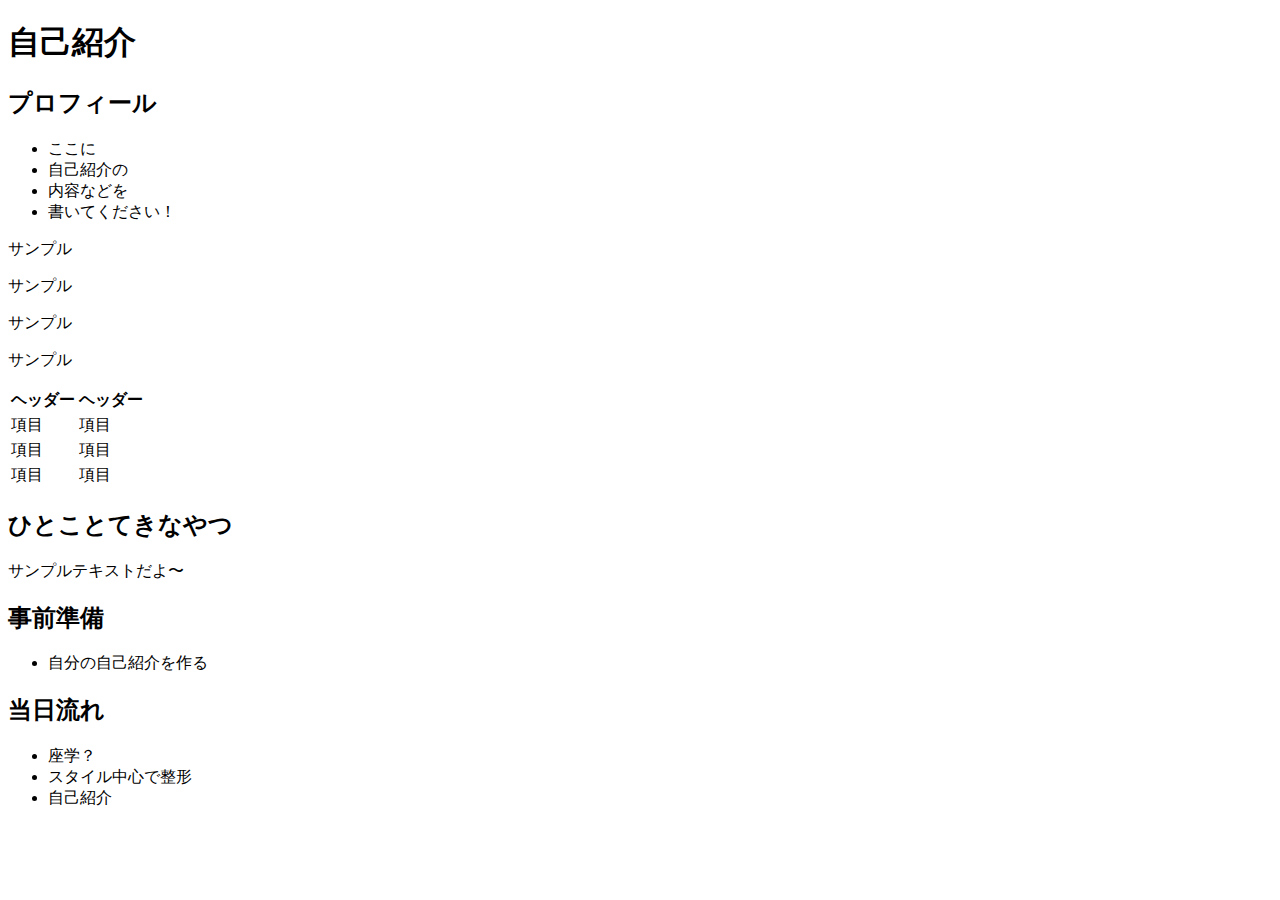
==== template.html @ 9b72c23b "コミットテスト" ====
<!DOCTYPE html>
<html lang="ja">
<head>
    <meta charset="UTF-8">
    <meta http-equiv="X-UA-Compatible" content="IE=edge">
    <meta name="viewport" content="width=device-width, initial-scale=1.0">
    <link rel="stylesheet" href="./css/style.css">
    <script src="./js/sample.js"></script>
    <title>自己紹介テンプレート</title>
</head>
<body>
    <div class="contents">
        <section class="top">
            <!-- ヘッダーの画像を入れてみたりしてもいいかもね！ -->
            <h1 class="top_title">自己紹介</h1>
        </section>
        <section class="profile">
            <h2 class="profile_title">プロフィール</h2>
            <div class="profile_contents">
                <!-- リスト形式で書きたかったらこれ -->
                <ul>
                    <li>ここに</li>
                    <li>自己紹介の</li>
                    <li>内容などを</li>
                    <li>書いてください！</li>
                </ul>
                <!-- テキスト形式で書きたかったらこれ -->
                <p>サンプル</p>
                <p>サンプル</p>
                <p>サンプル</p>
                <p>サンプル</p>
                <!-- テーブルとか使ってみるのもいいかもね〜〜 -->
                <table>
                    <tr>
                        <th>ヘッダー</th>
                        <th>ヘッダー</th>
                    </tr>
                    <tr>
                        <td>項目</td>
                        <td>項目</td>
                    </tr>
                    <tr>
                        <td>項目</td>
                        <td>項目</td>
                    </tr>
                    <tr>
                        <td>項目</td>
                        <td>項目</td>
                    </tr>
                </table>
                <!-- もちろん他の形式を使うのも◎ -->
            </div>
        </section>
        <section class="comment">
            <!-- 好きなものを紹介など、自由に書いてもらえるといいのかな〜と思います -->
            <h2 class="comment_title">ひとことてきなやつ</h2>
            <div class="comment_contents">
                <p>サンプルテキストだよ〜</p>
            </div>
        </section>
        <section>
            <h2>事前準備</h2>
            <ul>
                <li>自分の自己紹介を作る</li>
            </ul>
            <h2>当日流れ</h2>
            <ul>
                <li>座学？</li>
                <li>スタイル中心で整形</li>
                <li>自己紹介</li>
            </ul>
        </section>
    </div>
</body>
</html>
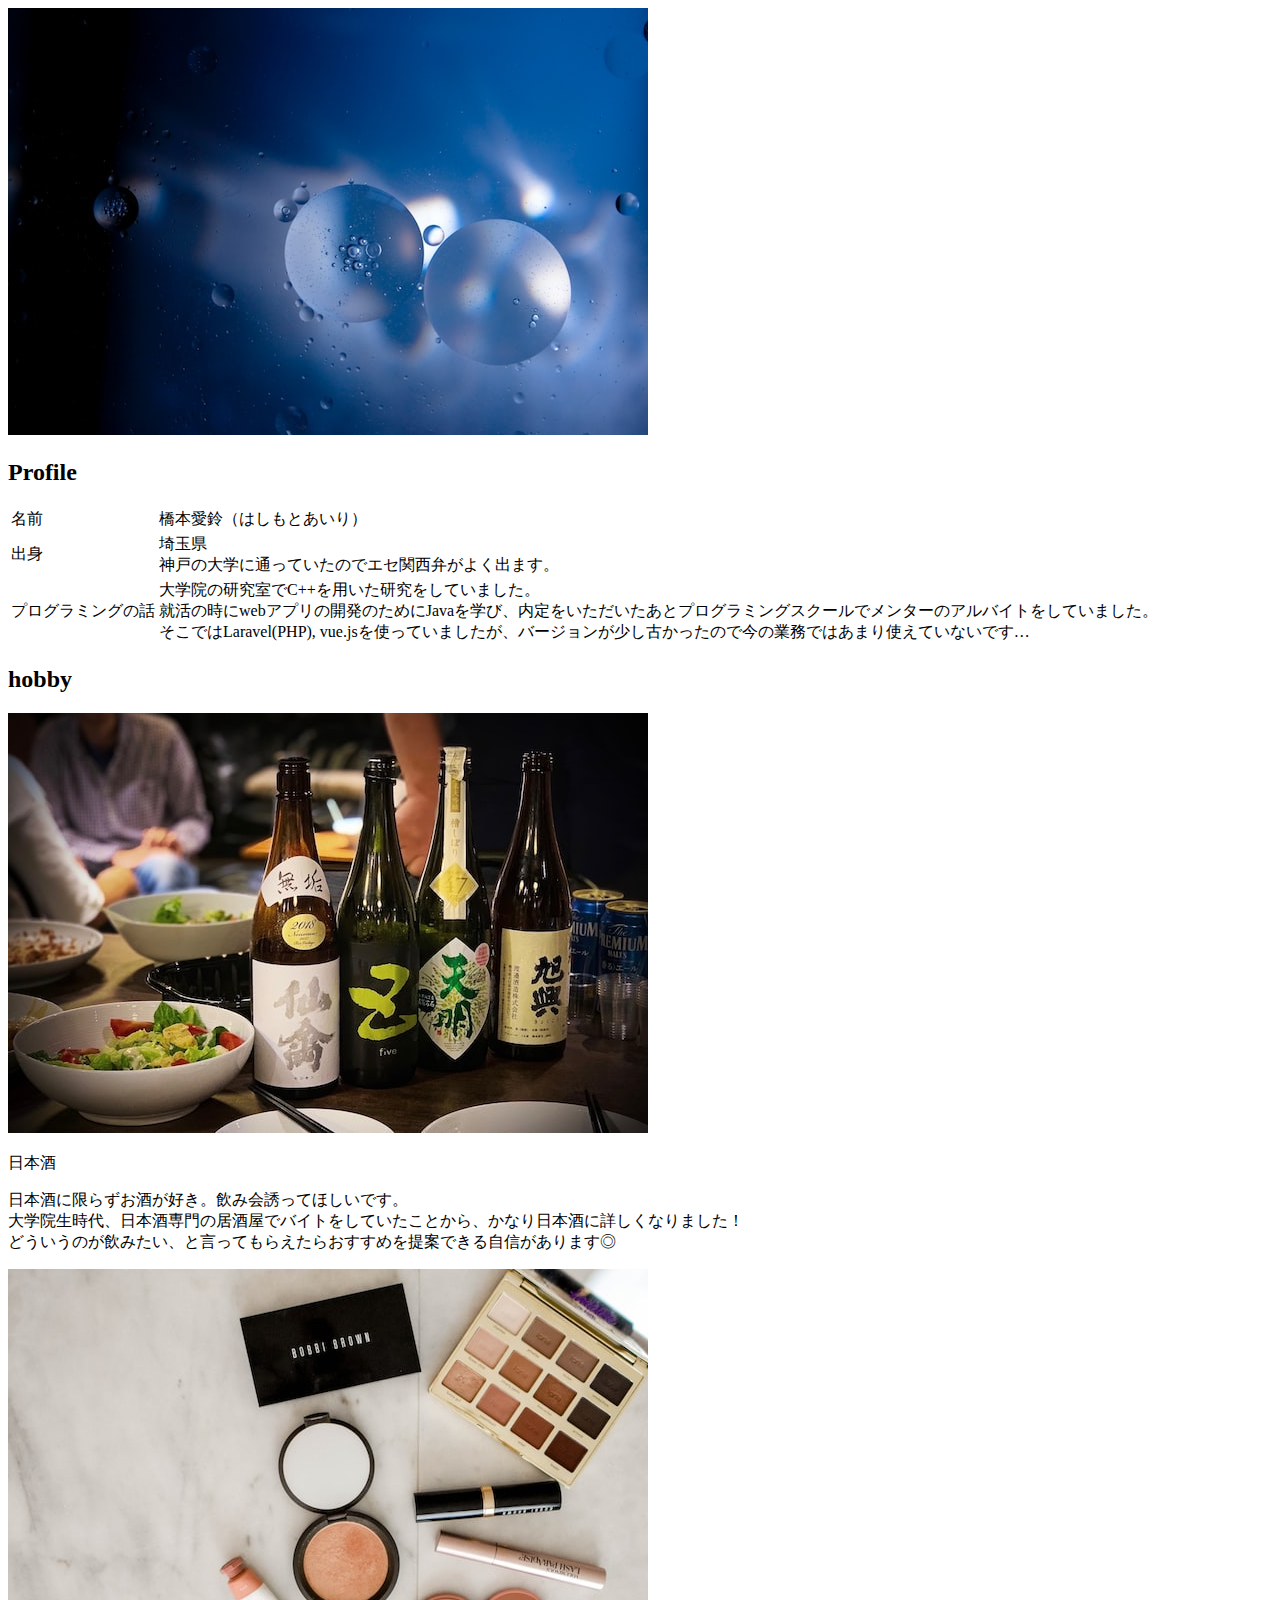
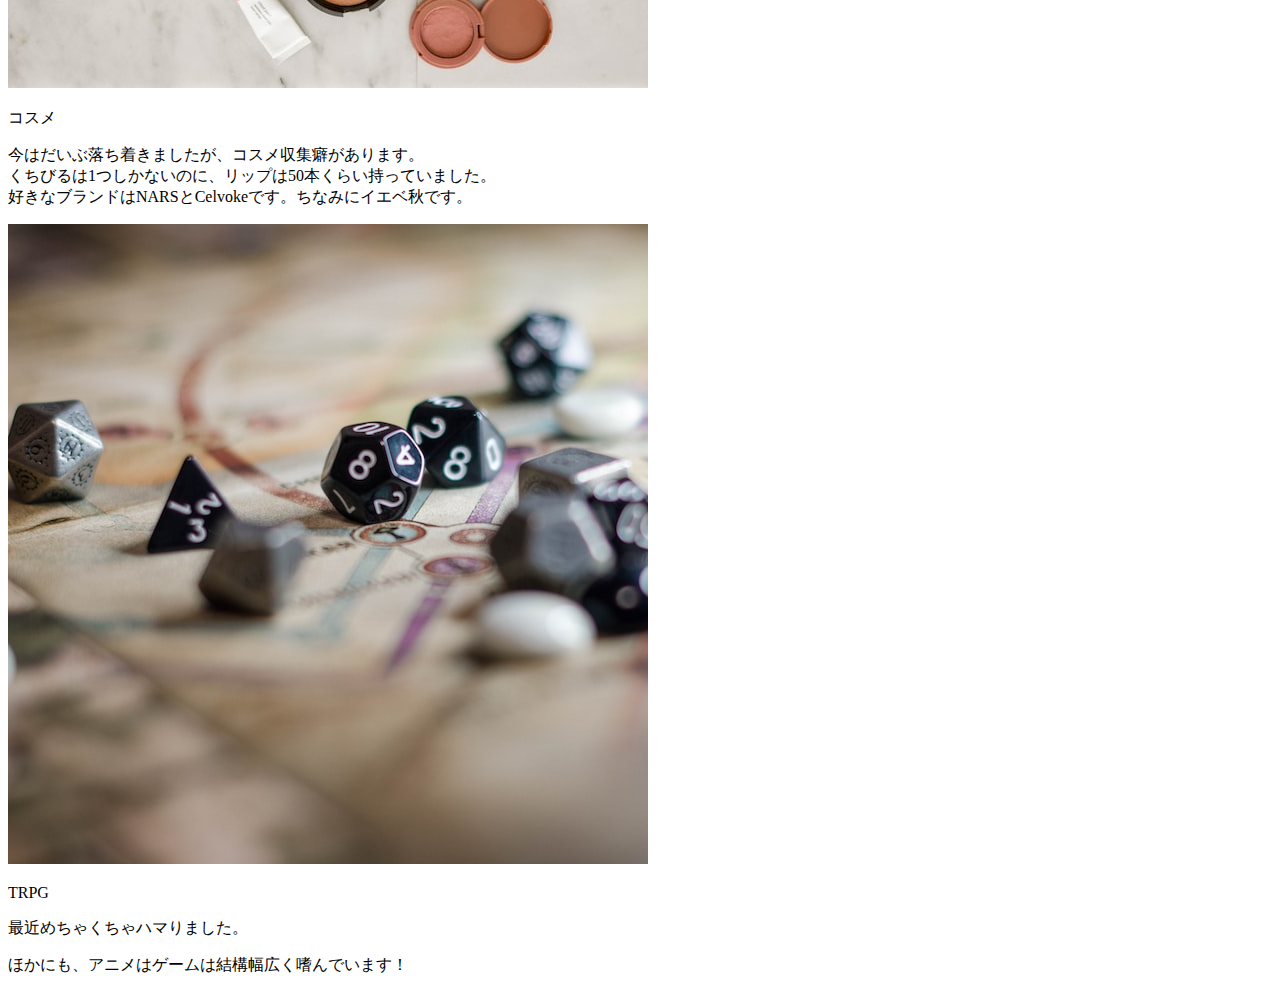
==== commit bd44c5db: "sample" ====
--- a/template.html
+++ b/template.html
@@ -4,71 +4,72 @@
     <meta charset="UTF-8">
     <meta http-equiv="X-UA-Compatible" content="IE=edge">
     <meta name="viewport" content="width=device-width, initial-scale=1.0">
-    <link rel="stylesheet" href="./css/style.css">
+    <link rel="stylesheet" href="./css/style_hashimoto.css">
     <script src="./js/sample.js"></script>
     <title>自己紹介テンプレート</title>
 </head>
 <body>
+    <section>
+        <div class="top">
+            <img src="./img/top.jpeg" class="header">
+        </div>
+    </section>
     <div class="contents">
-        <section class="top">
-            <!-- ヘッダーの画像を入れてみたりしてもいいかもね！ -->
-            <h1 class="top_title">自己紹介</h1>
-        </section>
         <section class="profile">
-            <h2 class="profile_title">プロフィール</h2>
+            <h2 class="profile_title">Profile</h2>
             <div class="profile_contents">
-                <!-- リスト形式で書きたかったらこれ -->
-                <ul>
-                    <li>ここに</li>
-                    <li>自己紹介の</li>
-                    <li>内容などを</li>
-                    <li>書いてください！</li>
-                </ul>
-                <!-- テキスト形式で書きたかったらこれ -->
-                <p>サンプル</p>
-                <p>サンプル</p>
-                <p>サンプル</p>
-                <p>サンプル</p>
-                <!-- テーブルとか使ってみるのもいいかもね〜〜 -->
-                <table>
-                    <tr>
-                        <th>ヘッダー</th>
-                        <th>ヘッダー</th>
-                    </tr>
-                    <tr>
-                        <td>項目</td>
-                        <td>項目</td>
-                    </tr>
-                    <tr>
-                        <td>項目</td>
-                        <td>項目</td>
-                    </tr>
-                    <tr>
-                        <td>項目</td>
-                        <td>項目</td>
-                    </tr>
-                </table>
-                <!-- もちろん他の形式を使うのも◎ -->
+                <div class="profile_content">
+                    <div class="profile_img"></div>
+                </div>
+                <div class="profile_content">
+                    <table>
+                        <tr>
+                            <td>名前</td>
+                            <td>橋本愛鈴（はしもとあいり）</td>
+                        </tr>
+                        <tr>
+                            <td>出身</td>
+                            <td>埼玉県<br>
+                                神戸の大学に通っていたのでエセ関西弁がよく出ます。
+                            </td>
+                        </tr>
+                        <tr>
+                            <td>プログラミングの話</td>
+                            <td>大学院の研究室でC++を用いた研究をしていました。<br>
+                                就活の時にwebアプリの開発のためにJavaを学び、内定をいただいたあとプログラミングスクールでメンターのアルバイトをしていました。<br>
+                                そこではLaravel(PHP), vue.jsを使っていましたが、バージョンが少し古かったので今の業務ではあまり使えていないです…</td>
+                        </tr>
+                    </table>
+
+                </div>
             </div>
         </section>
         <section class="comment">
             <!-- 好きなものを紹介など、自由に書いてもらえるといいのかな〜と思います -->
-            <h2 class="comment_title">ひとことてきなやつ</h2>
+            <h2 class="comment_title">hobby</h2>
             <div class="comment_contents">
-                <p>サンプルテキストだよ〜</p>
+                <div class="comment_content">
+                    <div class="content_title"><img src="./img/sake.jpeg" alt=""><p>日本酒</p></div>
+                    <p class="content_desctiction">日本酒に限らずお酒が好き。飲み会誘ってほしいです。<br>
+                        大学院生時代、日本酒専門の居酒屋でバイトをしていたことから、かなり日本酒に詳しくなりました！<br>
+                        どういうのが飲みたい、と言ってもらえたらおすすめを提案できる自信があります◎
+                    </p>
+                </div>
+                <div class="comment_content">
+                    <div class="content_title"><img src="./img/cosme.jpeg" alt=""><p>コスメ</p></div>
+                    <p class="content_desctiction">
+                        今はだいぶ落ち着きましたが、コスメ収集癖があります。<br>
+                        くちびるは1つしかないのに、リップは50本くらい持っていました。<br>
+                        好きなブランドはNARSとCelvokeです。ちなみにイエベ秋です。
+                    </p>
+                </div>
+                <div class="comment_content">
+                    <div class="content_title"><img src="./img/dice.jpeg" alt=""><p>TRPG</p></div>
+                    <p class="content_desctiction">最近めちゃくちゃハマりました。</p>
+                </div>
+                   
             </div>
-        </section>
-        <section>
-            <h2>事前準備</h2>
-            <ul>
-                <li>自分の自己紹介を作る</li>
-            </ul>
-            <h2>当日流れ</h2>
-            <ul>
-                <li>座学？</li>
-                <li>スタイル中心で整形</li>
-                <li>自己紹介</li>
-            </ul>
+            <p>ほかにも、アニメはゲームは結構幅広く嗜んでいます！</p>
         </section>
     </div>
 </body>
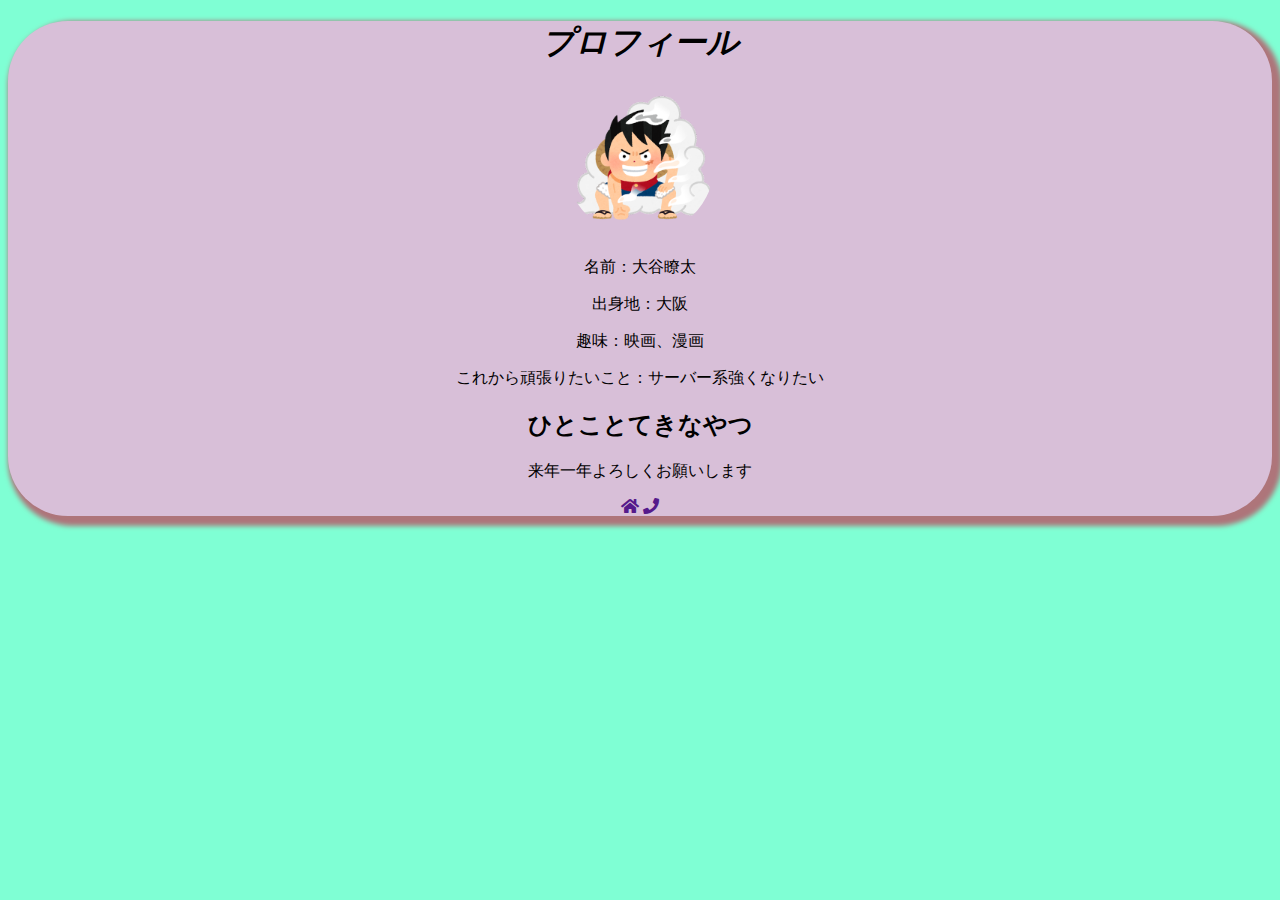
==== commit fe8b9960: "画像追加" ====
--- a/template.html
+++ b/template.html
@@ -1,76 +1,61 @@
 <!DOCTYPE html>
 <html lang="ja">
-<head>
-    <meta charset="UTF-8">
-    <meta http-equiv="X-UA-Compatible" content="IE=edge">
-    <meta name="viewport" content="width=device-width, initial-scale=1.0">
-    <link rel="stylesheet" href="./css/style_hashimoto.css">
+  <head>
+    <meta charset="UTF-8" />
+    <meta http-equiv="X-UA-Compatible" content="IE=edge" />
+    <meta name="viewport" content="width=device-width, initial-scale=1.0" />
+    <link rel="stylesheet" href="./css/style.css" />
+    <link
+      rel="stylesheet"
+      href="https://cdnjs.cloudflare.com/ajax/libs/font-awesome/5.15.4/css/all.min.css"
+    />
     <script src="./js/sample.js"></script>
     <title>自己紹介テンプレート</title>
-</head>
-<body>
-    <section>
-        <div class="top">
-            <img src="./img/top.jpeg" class="header">
+  </head>
+  <body>
+    <div class="contents">
+      <section class="top">
+        <!-- ヘッダーの画像を入れてみたりしてもいいかもね！ -->
+        <h1 class="top_title">プロフィール</h1>
+        <img src="img/onepiece01_luffy.png" alt="画像" />
+      </section>
+      <section class="profile">
+        <!-- <h2 class="profile_title"></h2> -->
+        <div class="profile_contents">
+          <!-- テキスト形式で書きたかったらこれ -->
+          <p>名前：大谷瞭太</p>
+          <p>出身地：大阪</p>
+          <p>趣味：映画、漫画</p>
+          <p>これから頑張りたいこと：サーバー系強くなりたい</p>
+          <!-- もちろん他の形式を使うのも◎ -->
         </div>
-    </section>
-    <div class="contents">
-        <section class="profile">
-            <h2 class="profile_title">Profile</h2>
-            <div class="profile_contents">
-                <div class="profile_content">
-                    <div class="profile_img"></div>
-                </div>
-                <div class="profile_content">
-                    <table>
-                        <tr>
-                            <td>名前</td>
-                            <td>橋本愛鈴（はしもとあいり）</td>
-                        </tr>
-                        <tr>
-                            <td>出身</td>
-                            <td>埼玉県<br>
-                                神戸の大学に通っていたのでエセ関西弁がよく出ます。
-                            </td>
-                        </tr>
-                        <tr>
-                            <td>プログラミングの話</td>
-                            <td>大学院の研究室でC++を用いた研究をしていました。<br>
-                                就活の時にwebアプリの開発のためにJavaを学び、内定をいただいたあとプログラミングスクールでメンターのアルバイトをしていました。<br>
-                                そこではLaravel(PHP), vue.jsを使っていましたが、バージョンが少し古かったので今の業務ではあまり使えていないです…</td>
-                        </tr>
-                    </table>
-
-                </div>
-            </div>
-        </section>
-        <section class="comment">
-            <!-- 好きなものを紹介など、自由に書いてもらえるといいのかな〜と思います -->
-            <h2 class="comment_title">hobby</h2>
-            <div class="comment_contents">
-                <div class="comment_content">
-                    <div class="content_title"><img src="./img/sake.jpeg" alt=""><p>日本酒</p></div>
-                    <p class="content_desctiction">日本酒に限らずお酒が好き。飲み会誘ってほしいです。<br>
-                        大学院生時代、日本酒専門の居酒屋でバイトをしていたことから、かなり日本酒に詳しくなりました！<br>
-                        どういうのが飲みたい、と言ってもらえたらおすすめを提案できる自信があります◎
-                    </p>
-                </div>
-                <div class="comment_content">
-                    <div class="content_title"><img src="./img/cosme.jpeg" alt=""><p>コスメ</p></div>
-                    <p class="content_desctiction">
-                        今はだいぶ落ち着きましたが、コスメ収集癖があります。<br>
-                        くちびるは1つしかないのに、リップは50本くらい持っていました。<br>
-                        好きなブランドはNARSとCelvokeです。ちなみにイエベ秋です。
-                    </p>
-                </div>
-                <div class="comment_content">
-                    <div class="content_title"><img src="./img/dice.jpeg" alt=""><p>TRPG</p></div>
-                    <p class="content_desctiction">最近めちゃくちゃハマりました。</p>
-                </div>
-                   
-            </div>
-            <p>ほかにも、アニメはゲームは結構幅広く嗜んでいます！</p>
-        </section>
+      </section>
+      <section class="comment">
+        <!-- 好きなものを紹介など、自由に書いてもらえるといいのかな〜と思います -->
+        <h2 class="comment_title">ひとことてきなやつ</h2>
+        <div class="comment_contents">
+          <p>来年一年よろしくお願いします</p>
+        </div>
+        <div class="icon_group">
+          <a href=""
+            ><i class="fa fa-home fa-xl" style="text-align: center"></i
+          ></a>
+          <a href=""><i class="fa fa-phone fa-xl"></i></a>
+        </div>
+      </section>
+      <!-- <section>
+        <h2>事前準備</h2>
+        <ul>
+          <li>自分の自己紹介を作る</li>
+          <li>自分の自己紹介を作る</li>
+        </ul>
+        <h2>当日流れ</h2>
+        <ul>
+          <li>座学？</li>
+          <li>スタイル中心で整形</li>
+          <li>自己紹介</li>
+        </ul>
+      </section> -->
     </div>
-</body>
-</html>+  </body>
+</html>
--- a/css/style.css
+++ b/css/style.css
@@ -0,0 +1,36 @@
+@charset "UTF-8";
+
+h1 {
+  font-size: 32px;
+  font-style: italic;
+}
+
+h2 {
+}
+
+.contents {
+  background-color: thistle;
+  box-shadow: 5px 5px 5px 5px #ae757a; /* 影の太さ・色 */
+  border-radius: 60px;
+}
+
+.top > img {
+  width: 150px;
+  height: auto;
+  border-radius: 50%;
+}
+
+body {
+  background-color: aquamarine;
+  text-align: center;
+}
+
+.icon_group {
+  display: inline-block;
+  justify-content: space-evenly;
+  text-align: center;
+}
+
+a {
+  margin-block: 20px;
+}
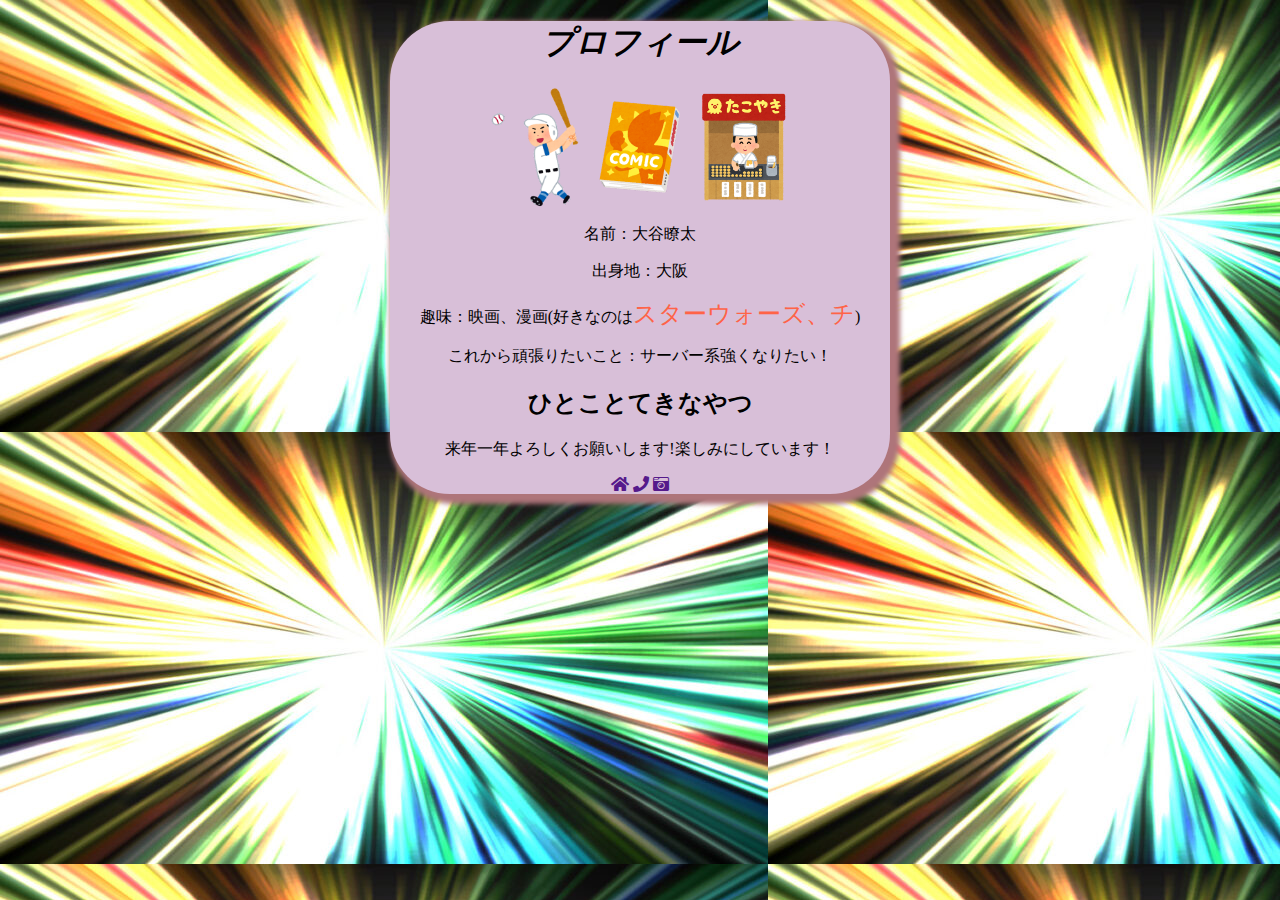
==== commit d05e70ca: "画像再度追加" ====
--- a/template.html
+++ b/template.html
@@ -17,16 +17,21 @@
       <section class="top">
         <!-- ヘッダーの画像を入れてみたりしてもいいかもね！ -->
         <h1 class="top_title">プロフィール</h1>
-        <img src="img/onepiece01_luffy.png" alt="画像" />
+        <!-- <img src="img/onepiece01_luffy.png" alt="画像" /> -->
       </section>
       <section class="profile">
+        <div class="photo">
+            <img src="img/sports_baseball_man_asia.png" alt="" style="width: 20%; vertical-align: middle;">
+            <img src="img/entertainment_comic.png" alt="" style="width: 20%; vertical-align: middle;">
+            <img src="img/building_takoyaki_yatai.png" alt="" style="width: 20%; vertical-align: middle;">
+        </div>
         <!-- <h2 class="profile_title"></h2> -->
         <div class="profile_contents">
           <!-- テキスト形式で書きたかったらこれ -->
           <p>名前：大谷瞭太</p>
           <p>出身地：大阪</p>
-          <p>趣味：映画、漫画</p>
-          <p>これから頑張りたいこと：サーバー系強くなりたい</p>
+          <p>趣味：映画、漫画(好きなのは<span style="font-size: x-large; color: tomato;">スターウォーズ、チ</span>)</p>
+          <p>これから頑張りたいこと：サーバー系強くなりたい！</p>
           <!-- もちろん他の形式を使うのも◎ -->
         </div>
       </section>
@@ -34,13 +39,14 @@
         <!-- 好きなものを紹介など、自由に書いてもらえるといいのかな〜と思います -->
         <h2 class="comment_title">ひとことてきなやつ</h2>
         <div class="comment_contents">
-          <p>来年一年よろしくお願いします</p>
+          <p>来年一年よろしくお願いします!楽しみにしています！</p>
         </div>
         <div class="icon_group">
           <a href=""
             ><i class="fa fa-home fa-xl" style="text-align: center"></i
           ></a>
           <a href=""><i class="fa fa-phone fa-xl"></i></a>
+          <a href=""><i class="fa fa-camera-retro fa-xl"></i></a>
         </div>
       </section>
       <!-- <section>
--- a/css/style.css
+++ b/css/style.css
@@ -21,11 +21,18 @@
 }
 
 body {
-  background-color: aquamarine;
+  background-image: url("../img/concentrated_lines_1_1-768x432.jpeg");
   text-align: center;
+  max-width: 500px;
+  margin: auto;
 }
 
 .icon_group {
+  display: inline-block;
+  justify-content: space-evenly;
+  text-align: center;
+}
+.photo {
   display: inline-block;
   justify-content: space-evenly;
   text-align: center;
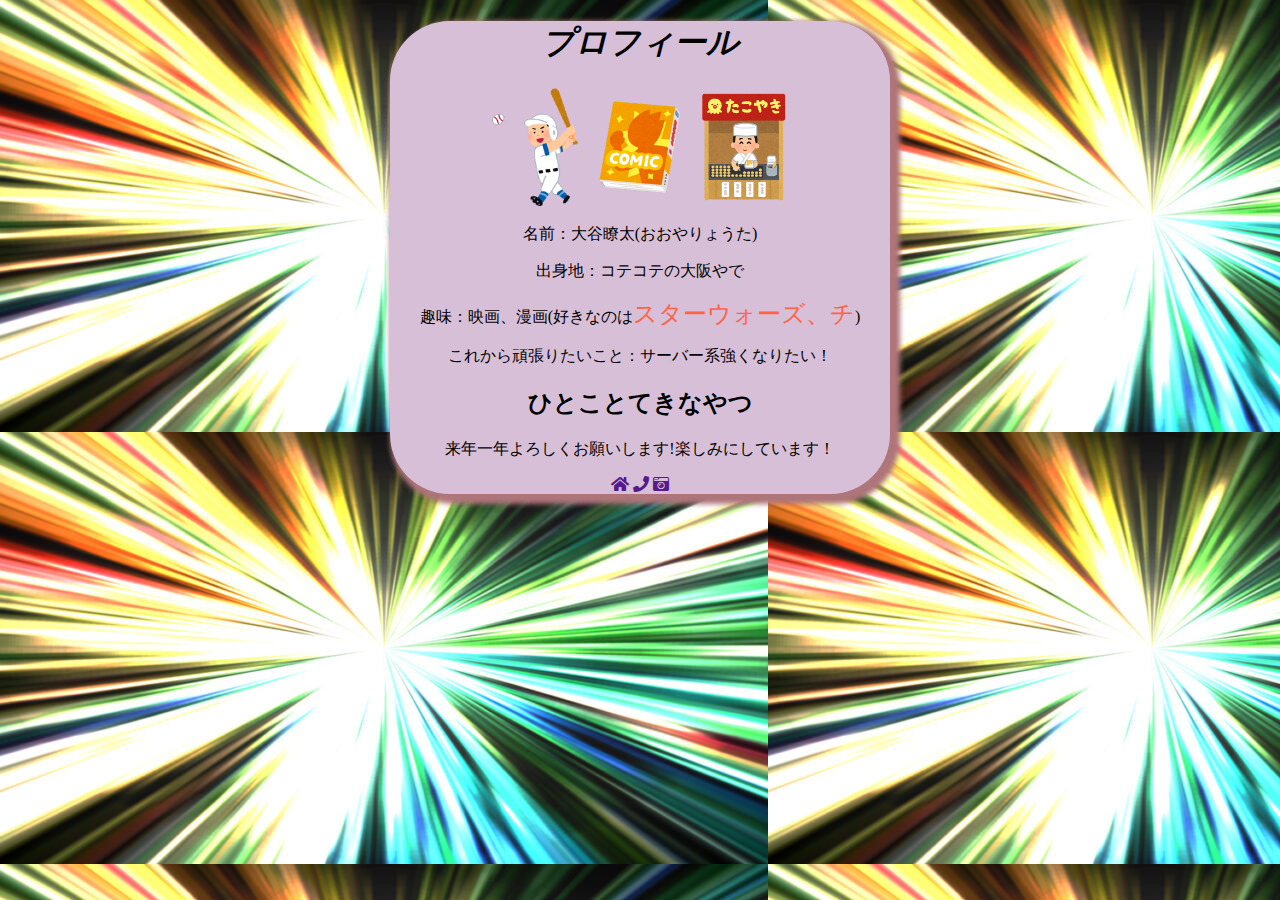
==== commit fd693f58: "メッセージ修正" ====
--- a/template.html
+++ b/template.html
@@ -28,8 +28,8 @@
         <!-- <h2 class="profile_title"></h2> -->
         <div class="profile_contents">
           <!-- テキスト形式で書きたかったらこれ -->
-          <p>名前：大谷瞭太</p>
-          <p>出身地：大阪</p>
+          <p>名前：大谷瞭太(おおやりょうた)</p>
+          <p>出身地：コテコテの大阪やで</p>
           <p>趣味：映画、漫画(好きなのは<span style="font-size: x-large; color: tomato;">スターウォーズ、チ</span>)</p>
           <p>これから頑張りたいこと：サーバー系強くなりたい！</p>
           <!-- もちろん他の形式を使うのも◎ -->
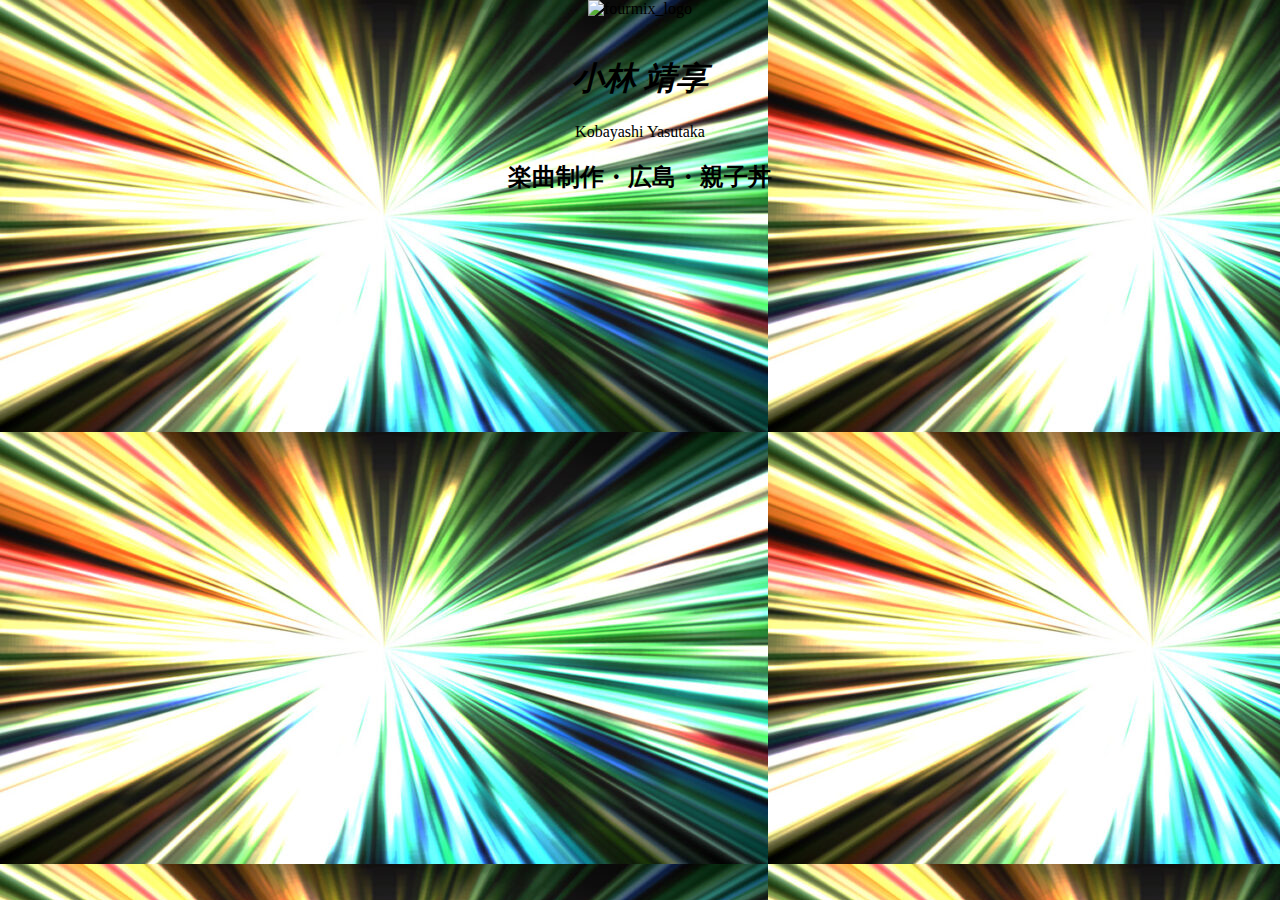
==== commit 7781ffa6: "小林 ファイル名変更" ====
--- a/template.html
+++ b/template.html
@@ -1,67 +1,32 @@
 <!DOCTYPE html>
 <html lang="ja">
-  <head>
-    <meta charset="UTF-8" />
-    <meta http-equiv="X-UA-Compatible" content="IE=edge" />
-    <meta name="viewport" content="width=device-width, initial-scale=1.0" />
-    <link rel="stylesheet" href="./css/style.css" />
-    <link
-      rel="stylesheet"
-      href="https://cdnjs.cloudflare.com/ajax/libs/font-awesome/5.15.4/css/all.min.css"
-    />
+<head>
+    <meta charset="UTF-8">
+    <meta http-equiv="X-UA-Compatible" content="IE=edge">
+    <meta name="viewport" content="width=device-width, initial-scale=1.0">
+    <link rel="stylesheet" href="./css/style.css">
     <script src="./js/sample.js"></script>
-    <title>自己紹介テンプレート</title>
-  </head>
-  <body>
-    <div class="contents">
-      <section class="top">
-        <!-- ヘッダーの画像を入れてみたりしてもいいかもね！ -->
-        <h1 class="top_title">プロフィール</h1>
-        <!-- <img src="img/onepiece01_luffy.png" alt="画像" /> -->
-      </section>
-      <section class="profile">
-        <div class="photo">
-            <img src="img/sports_baseball_man_asia.png" alt="" style="width: 20%; vertical-align: middle;">
-            <img src="img/entertainment_comic.png" alt="" style="width: 20%; vertical-align: middle;">
-            <img src="img/building_takoyaki_yatai.png" alt="" style="width: 20%; vertical-align: middle;">
+    <title>小林自己紹介</title>
+</head>
+<body>
+    <div class="container" ontouchstart="this.classList.toggle('hover');">
+        <div class="card">  
+          <div class="card_front">
+            <img src="img/fourmix_w.png" alt="fourmix_logo">
+          </div>
+      
+          <div class="card_back">
+            <img src="img/IMG_8885.jpg" alt="" class="hebereke">
+            <div class="name">
+                <h1>小林 靖享</h1>
+                <p class="alphabet">Kobayashi Yasutaka</p>
+            </div>
+            <div class="favorites">
+                <h2>楽曲制作・広島・親子丼</h2>
+            </div>
+          </div>    
+      
         </div>
-        <!-- <h2 class="profile_title"></h2> -->
-        <div class="profile_contents">
-          <!-- テキスト形式で書きたかったらこれ -->
-          <p>名前：大谷瞭太(おおやりょうた)</p>
-          <p>出身地：コテコテの大阪やで</p>
-          <p>趣味：映画、漫画(好きなのは<span style="font-size: x-large; color: tomato;">スターウォーズ、チ</span>)</p>
-          <p>これから頑張りたいこと：サーバー系強くなりたい！</p>
-          <!-- もちろん他の形式を使うのも◎ -->
-        </div>
-      </section>
-      <section class="comment">
-        <!-- 好きなものを紹介など、自由に書いてもらえるといいのかな〜と思います -->
-        <h2 class="comment_title">ひとことてきなやつ</h2>
-        <div class="comment_contents">
-          <p>来年一年よろしくお願いします!楽しみにしています！</p>
-        </div>
-        <div class="icon_group">
-          <a href=""
-            ><i class="fa fa-home fa-xl" style="text-align: center"></i
-          ></a>
-          <a href=""><i class="fa fa-phone fa-xl"></i></a>
-          <a href=""><i class="fa fa-camera-retro fa-xl"></i></a>
-        </div>
-      </section>
-      <!-- <section>
-        <h2>事前準備</h2>
-        <ul>
-          <li>自分の自己紹介を作る</li>
-          <li>自分の自己紹介を作る</li>
-        </ul>
-        <h2>当日流れ</h2>
-        <ul>
-          <li>座学？</li>
-          <li>スタイル中心で整形</li>
-          <li>自己紹介</li>
-        </ul>
-      </section> -->
-    </div>
-  </body>
-</html>
+      </div>
+</body>
+</html>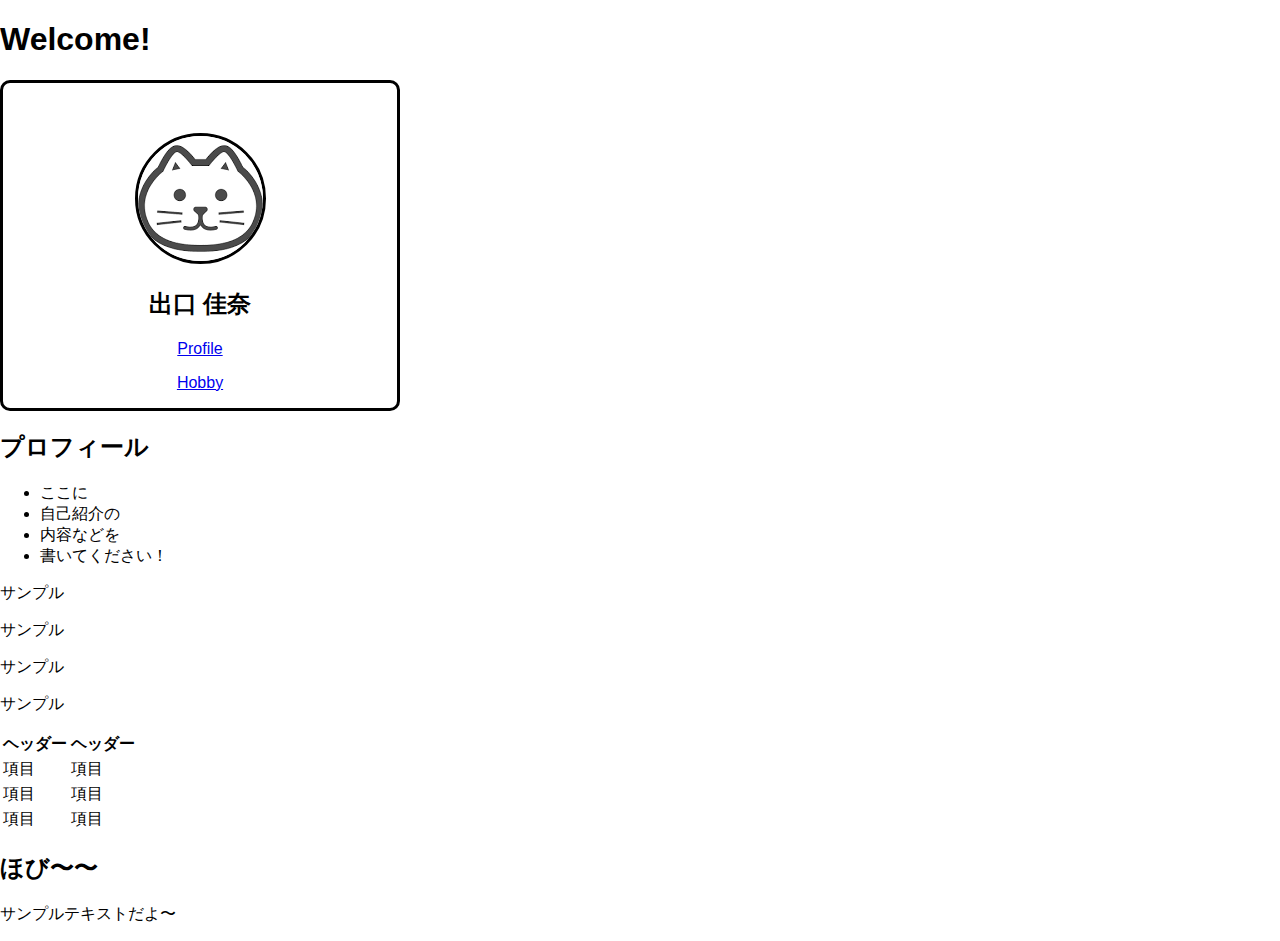
==== commit e2d3ad95: "kobayashitest" ====
--- a/template.html
+++ b/template.html
@@ -6,27 +6,64 @@
     <meta name="viewport" content="width=device-width, initial-scale=1.0">
     <link rel="stylesheet" href="./css/style.css">
     <script src="./js/sample.js"></script>
-    <title>小林自己紹介</title>
+    <title>自己紹介テンプレート</title>
 </head>
 <body>
-    <div class="container" ontouchstart="this.classList.toggle('hover');">
-        <div class="card">  
-          <div class="card_front">
-            <img src="img/fourmix_w.png" alt="fourmix_logo">
-          </div>
-      
-          <div class="card_back">
-            <img src="img/IMG_8885.jpg" alt="" class="hebereke">
-            <div class="name">
-                <h1>小林 靖享</h1>
-                <p class="alphabet">Kobayashi Yasutaka</p>
+    <div class="contents">
+        <section class="top">
+            <!-- ヘッダーの画像を入れてみたりしてもいいかもね！ -->
+            <h1 class="top_title">Welcome!</h1>
+            <div class="card">
+              <img src="img/images.png" alt="" class="icon">
+              <h2 class="name">出口 佳奈</h2>
+              <p><a href="#profile">Profile</a></p>
+              <p><a href="#hobby">Hobby</a></p>
             </div>
-            <div class="favorites">
-                <h2>楽曲制作・広島・親子丼</h2>
+        </section>
+        <section class="profile">
+            <h2 class="profile" id="profile">プロフィール</h2>
+            <div class="profile_contents">
+                <!-- リスト形式で書きたかったらこれ -->
+                <ul>
+                    <li>ここに</li>
+                    <li>自己紹介の</li>
+                    <li>内容などを</li>
+                    <li>書いてください！</li>
+                </ul>
+                <!-- テキスト形式で書きたかったらこれ -->
+                <p>サンプル</p>
+                <p>サンプル</p>
+                <p>サンプル</p>
+                <p>サンプル</p>
+                <!-- テーブルとか使ってみるのもいいかもね〜〜 -->
+                <table>
+                    <tr>
+                        <th>ヘッダー</th>
+                        <th>ヘッダー</th>
+                    </tr>
+                    <tr>
+                        <td>項目</td>
+                        <td>項目</td>
+                    </tr>
+                    <tr>
+                        <td>項目</td>
+                        <td>項目</td>
+                    </tr>
+                    <tr>
+                        <td>項目</td>
+                        <td>項目</td>
+                    </tr>
+                </table>
+                <!-- もちろん他の形式を使うのも◎ -->
             </div>
-          </div>    
-      
-        </div>
-      </div>
+        </section>
+        <section class="comment">
+            <!-- 好きなものを紹介など、自由に書いてもらえるといいのかな〜と思います -->
+            <h2 class="comment_title" id="hobby">ほび〜〜</h2>
+            <div class="comment_contents">
+                <p>サンプルテキストだよ〜</p>
+            </div>
+        </section>
+    </div>
 </body>
 </html>--- a/css/style.css
+++ b/css/style.css
@@ -1,43 +1,24 @@
-@charset "UTF-8";
-
-h1 {
-  font-size: 32px;
-  font-style: italic;
+html {
+  box-sizing: border-box;
+  font-family: sans-serif;
 }
-
-h2 {
-}
-
-.contents {
-  background-color: thistle;
-  box-shadow: 5px 5px 5px 5px #ae757a; /* 影の太さ・色 */
-  border-radius: 60px;
-}
-
-.top > img {
-  width: 150px;
-  height: auto;
-  border-radius: 50%;
+*, *:before, *:after {
+  box-sizing: inherit;
 }
 
 body {
-  background-image: url("../img/concentrated_lines_1_1-768x432.jpeg");
-  text-align: center;
-  max-width: 500px;
-  margin: auto;
+  margin: 0 auto;
 }
 
-.icon_group {
-  display: inline-block;
-  justify-content: space-evenly;
-  text-align: center;
-}
-.photo {
-  display: inline-block;
-  justify-content: space-evenly;
+.card {
+  border: solid;
+  border-radius: 10px;
+  width: 400px;
   text-align: center;
 }
 
-a {
-  margin-block: 20px;
-}
+.card .icon {
+  margin-top: 50px;
+  border: solid;
+  border-radius: 50%;
+}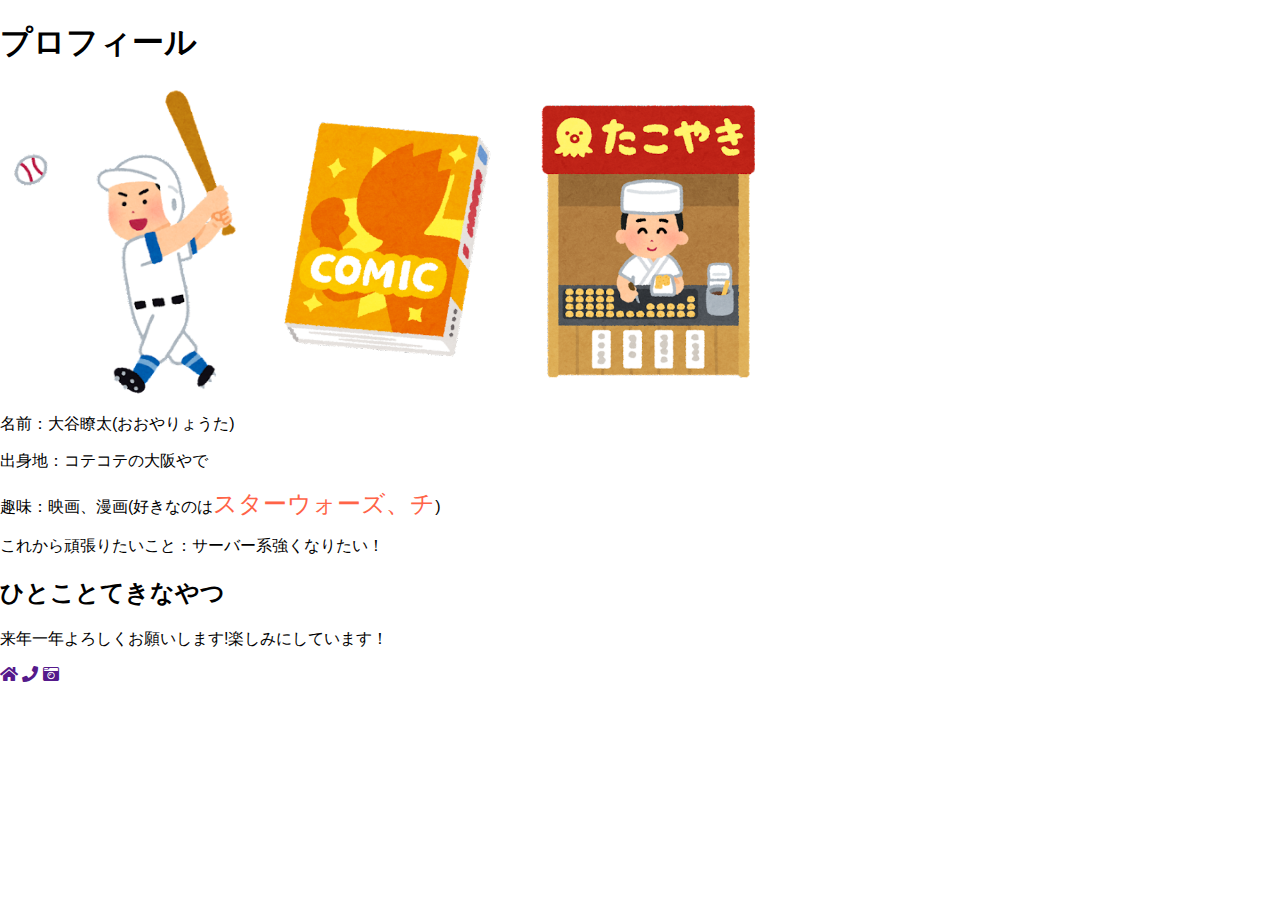
==== commit 41094bb0: "1212" ====
--- a/template.html
+++ b/template.html
@@ -1,69 +1,128 @@
 <!DOCTYPE html>
 <html lang="ja">
+
 <head>
-    <meta charset="UTF-8">
-    <meta http-equiv="X-UA-Compatible" content="IE=edge">
-    <meta name="viewport" content="width=device-width, initial-scale=1.0">
-    <link rel="stylesheet" href="./css/style.css">
-    <script src="./js/sample.js"></script>
-    <title>自己紹介テンプレート</title>
+  <meta charset="UTF-8" />
+  <meta http-equiv="X-UA-Compatible" content="IE=edge" />
+  <meta name="viewport" content="width=device-width, initial-scale=1.0" />
+  <link rel="stylesheet" href="./css/style.css" />
+  <link rel="stylesheet" href="https://cdnjs.cloudflare.com/ajax/libs/font-awesome/5.15.4/css/all.min.css" />
+  <script src="https://code.jquery.com/jquery-3.3.1.js"></script>
+  <title>自己紹介テンプレート</title>
 </head>
+
 <body>
-    <div class="contents">
-        <section class="top">
-            <!-- ヘッダーの画像を入れてみたりしてもいいかもね！ -->
-            <h1 class="top_title">Welcome!</h1>
-            <div class="card">
-              <img src="img/images.png" alt="" class="icon">
-              <h2 class="name">出口 佳奈</h2>
-              <p><a href="#profile">Profile</a></p>
-              <p><a href="#hobby">Hobby</a></p>
-            </div>
-        </section>
-        <section class="profile">
-            <h2 class="profile" id="profile">プロフィール</h2>
-            <div class="profile_contents">
-                <!-- リスト形式で書きたかったらこれ -->
-                <ul>
-                    <li>ここに</li>
-                    <li>自己紹介の</li>
-                    <li>内容などを</li>
-                    <li>書いてください！</li>
-                </ul>
-                <!-- テキスト形式で書きたかったらこれ -->
-                <p>サンプル</p>
-                <p>サンプル</p>
-                <p>サンプル</p>
-                <p>サンプル</p>
-                <!-- テーブルとか使ってみるのもいいかもね〜〜 -->
-                <table>
-                    <tr>
-                        <th>ヘッダー</th>
-                        <th>ヘッダー</th>
-                    </tr>
-                    <tr>
-                        <td>項目</td>
-                        <td>項目</td>
-                    </tr>
-                    <tr>
-                        <td>項目</td>
-                        <td>項目</td>
-                    </tr>
-                    <tr>
-                        <td>項目</td>
-                        <td>項目</td>
-                    </tr>
-                </table>
-                <!-- もちろん他の形式を使うのも◎ -->
-            </div>
-        </section>
-        <section class="comment">
-            <!-- 好きなものを紹介など、自由に書いてもらえるといいのかな〜と思います -->
-            <h2 class="comment_title" id="hobby">ほび〜〜</h2>
-            <div class="comment_contents">
-                <p>サンプルテキストだよ〜</p>
-            </div>
-        </section>
-    </div>
+  <div class="contents">
+    <section class="top">
+      <!-- ヘッダーの画像を入れてみたりしてもいいかもね！ -->
+      <h1 class="top_title">プロフィール</h1>
+      <!-- <img src="img/onepiece01_luffy.png" alt="画像" /> -->
+    </section>
+    <section class="profile">
+      <div class="photo">
+        <img src="img/sports_baseball_man_asia.png" id="picture1" alt="" style="width: 20%; vertical-align: middle;">
+        <img src="img/entertainment_comic.png" id="picture2" alt="" style="width: 20%; vertical-align: middle;">
+        <img src="img/building_takoyaki_yatai.png" id="picture3" alt="" style="width: 20%; vertical-align: middle;">
+      </div>
+      <!-- <h2 class="profile_title"></h2> -->
+      <div class="profile_contents">
+        <!-- テキスト形式で書きたかったらこれ -->
+        <p>名前：大谷瞭太(おおやりょうた)</p>
+        <p>出身地：コテコテの大阪やで</p>
+        <p>趣味：映画、漫画(好きなのは<span style="font-size: x-large; color: tomato;">スターウォーズ、チ</span>)</p>
+        <p>これから頑張りたいこと：サーバー系強くなりたい！</p>
+        <!-- もちろん他の形式を使うのも◎ -->
+      </div>
+    </section>
+    <section class="comment">
+      <!-- 好きなものを紹介など、自由に書いてもらえるといいのかな〜と思います -->
+      <h2 class="comment_title">ひとことてきなやつ</h2>
+      <div class="comment_contents">
+        <p>来年一年よろしくお願いします!楽しみにしています！</p>
+      </div>
+      <div class="icon_group">
+        <a href=""><i class="fa fa-home fa-xl" style="text-align: center"></i></a>
+        <a href=""><i class="fa fa-phone fa-xl"></i></a>
+        <a href=""><i class="fa fa-camera-retro fa-xl"></i></a>
+        <!-- <a id="starwars" href="">スターウォーズ</a> -->
+      </div>
+    </section>
+    <!-- <section>
+        <h2>事前準備</h2>
+        <ul>
+          <li>自分の自己紹介を作る</li>
+          <li>自分の自己紹介を作る</li>
+        </ul>
+        <h2>当日流れ</h2>
+        <ul>
+          <li>座学？</li>
+          <li>スタイル中心で整形</li>
+          <li>自己紹介</li>
+        </ul>
+      </section> -->
+  </div>
 </body>
+<script>
+  // let name1 = 'Ryota Ohya' 
+  // name1 = 'Kobayashi Hashimoto'
+  // const name2 = 'Ohya'
+  // name2 = 'Ohtani'
+//   let name = 'string' //文字列
+//   let age = 100 //数値
+//   let freshmanArr = ['ohya', 'hashimoto', 'kobayashi'] //配列
+//   let hashimoto = freshmanArr[1]
+//   let kobayashiObj = {
+//     name: 'kobayashi',
+//     age: 23,
+//     gender: 'male'
+//   } //オブジェクト
+//   let kobayashiAge = kobayashiObj.age
+//   let fun = () => {} //関数
+//   if (kobayashiObj.age == '23') {
+//     console.log("小林23歳だよ==")
+//   } else {
+//     console.log('false')
+//   }
+//   if (kobayashiObj.age === '23') {
+//     console.log("小林23歳だよ===")
+//   } else {
+//     console.log('false')
+//   }
+
+//   let ivankov = (gender) => {
+//     if (gender === 'male') {
+//       return 'female'
+//     }
+//   }
+
+//   let func = (name) => {
+//      console.log(name)
+// }
+// func('kobayaddddddsjkjiijijiijijijijijiddddddshi')
+
+//   let kobayashiGender = ivankov(kobayashiObj.gender)
+//   console.log(kobayashiGender)
+
+//   for (let i = 1; i <= 10; i++) {
+//     kobayashiAge += 1;
+//     console.log('小林は' + i + '年後' + kobayashiAge + '歳です')
+//   }
+
+
+
+  $(() => {
+    $.ajax({
+      url: "https://pokeapi.co/api/v2/pokemon/pikachu/",
+      type: "get"
+    }).done(function (response) {
+      console.log(response)
+      let url = response.sprites.front_default
+      $('#picture1').attr('src', url)
+      // $('#starwars').attr('href', response.url)
+    }).fail(function (err) {
+      console.log(err)
+    })
+  })
+</script>
+
 </html>